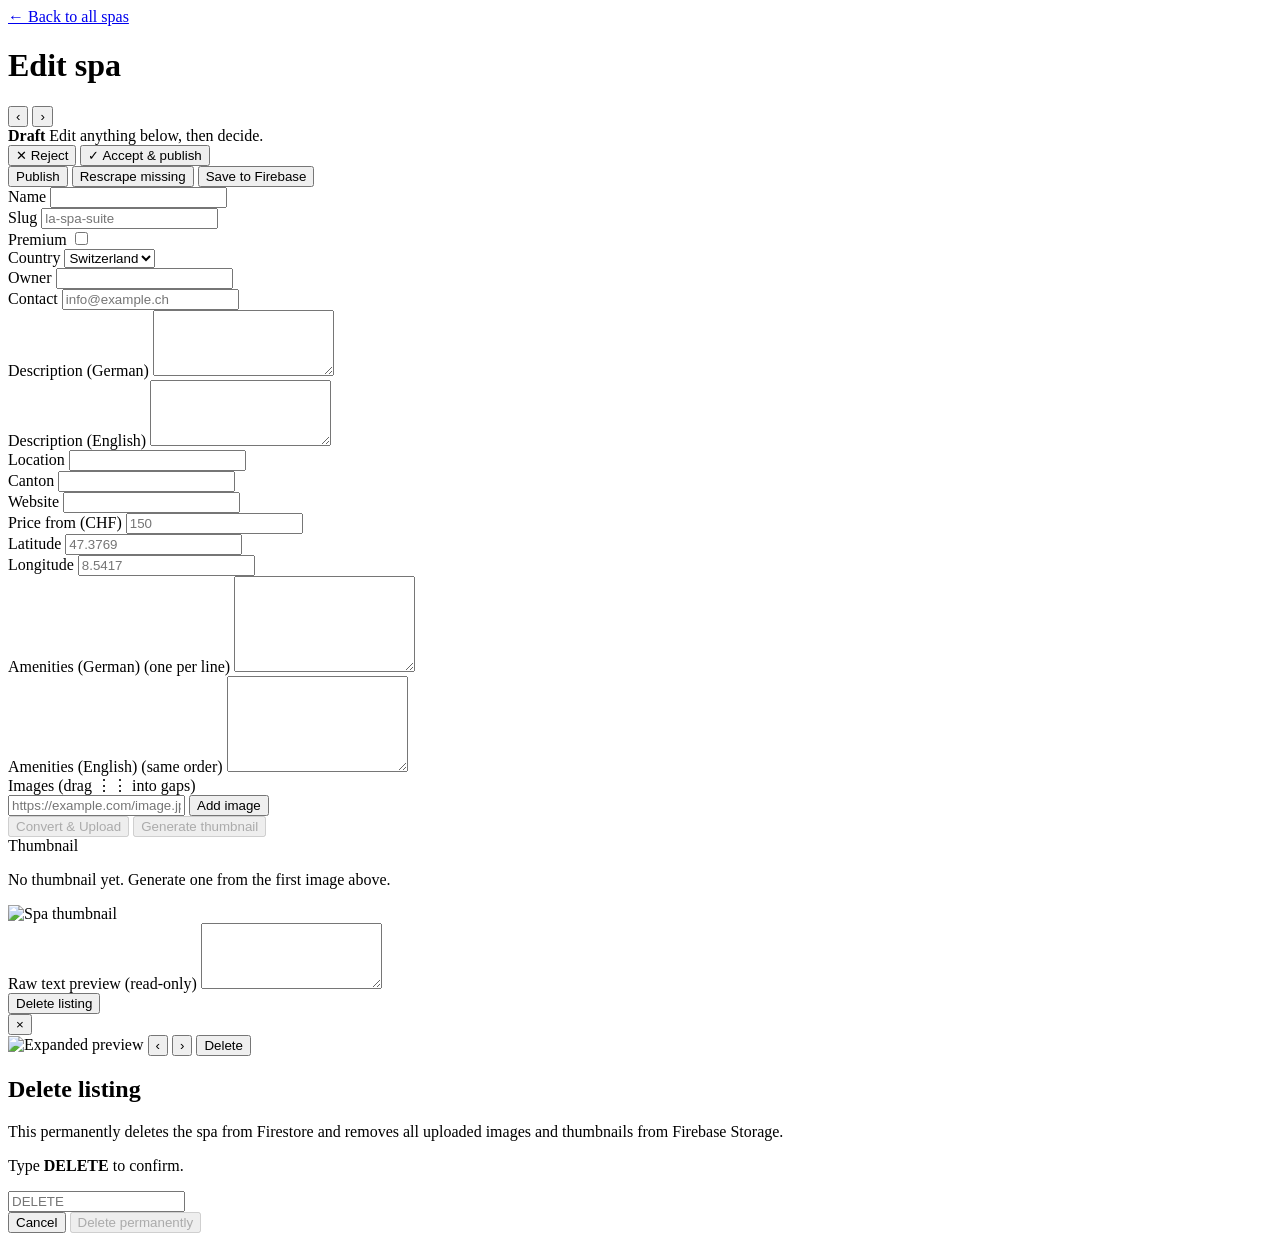
==== scraper/templates/edit.html @ 3df0c20e "Bilingual spa data: English description/amenities and country - AI extraction returns German and Eng" ====
<!doctype html>
<html lang="en">
  <head>
    <meta charset="UTF-8" />
    <meta name="viewport" content="width=device-width, initial-scale=1.0" />
    <title>Edit Spa · PrivateSpa</title>
    <link rel="stylesheet" href="/static/style.css" />
  </head>
  <body>
    <div class="container">
      <header class="page-header">
        <a href="/" class="back-link">← Back to all spas</a>
        <h1 id="editor-title">Edit spa</h1>
        <nav id="spa-nav" class="spa-nav hidden" aria-label="Spa navigation">
          <button
            type="button"
            id="spa-prev-btn"
            class="spa-nav-btn"
            aria-label="Previous spa"
          >
            ‹
          </button>
          <span id="spa-nav-label" class="spa-nav-label"></span>
          <button
            type="button"
            id="spa-next-btn"
            class="spa-nav-btn"
            aria-label="Next spa"
          >
            ›
          </button>
        </nav>
      </header>

      <div id="review-bar" class="review-bar hidden">
        <div class="review-bar-text">
          <strong>Draft</strong>
          <span id="review-progress"></span>
          <span class="review-bar-hint">Edit anything below, then decide.</span>
        </div>
        <div class="review-bar-actions">
          <button type="button" id="reject-btn" class="reject-btn">✕ Reject</button>
          <button type="button" id="accept-btn" class="accept-btn">✓ Accept &amp; publish</button>
        </div>
      </div>

      <div id="status" class="status hidden"></div>

      <section id="editor" class="editor">
        <div class="editor-header">
          <div class="meta">
            <span id="meta-mode"></span>
            <span id="meta-playwright"></span>
            <span id="meta-source"></span>
            <span id="meta-status"></span>
          </div>
          <div class="editor-actions">
            <button type="button" id="publish-btn" class="secondary-btn hidden">
              Publish
            </button>
            <button
              type="button"
              id="rescrape-missing-btn"
              class="secondary-btn hidden"
            >
              Rescrape missing
            </button>
            <button type="button" id="save-spa-btn" class="save-btn">
              Save to Firebase
            </button>
          </div>
        </div>

        <div class="field">
          <label for="name">Name</label>
          <input type="text" id="name" />
        </div>

        <div class="field-row field-row-slug-premium">
          <div class="field">
            <label for="slug">Slug</label>
            <input type="text" id="slug" placeholder="la-spa-suite" />
          </div>
          <div class="field field-premium">
            <label for="premium">Premium</label>
            <label class="premium-control" for="premium">
              <input type="checkbox" id="premium" />
            </label>
          </div>
        </div>

        <div class="field">
          <label for="country">Country</label>
          <select id="country">
            <option value="CH">Switzerland</option>
            <option value="DE">Germany</option>
            <option value="AT">Austria</option>
          </select>
        </div>

        <div class="field-row">
          <div class="field">
            <label for="owner">Owner</label>
            <input type="text" id="owner" />
          </div>
          <div class="field">
            <label for="contact">Contact</label>
            <input type="email" id="contact" placeholder="info@example.ch" autocomplete="email" />
          </div>
        </div>

        <div class="field">
          <label for="description">Description (German)</label>
          <textarea id="description" rows="4"></textarea>
        </div>

        <div class="field">
          <label for="description-en">Description (English)</label>
          <textarea id="description-en" rows="4"></textarea>
        </div>

        <div class="field-row">
          <div class="field">
            <label for="location">Location</label>
            <input type="text" id="location" />
          </div>
          <div class="field">
            <label for="canton">Canton</label>
            <input type="text" id="canton" />
          </div>
        </div>

        <div class="field-row">
          <div class="field">
            <label for="website">Website</label>
            <input type="url" id="website" />
          </div>
          <div class="field">
            <label for="price-from">Price from (CHF)</label>
            <input
              type="number"
              id="price-from"
              min="0"
              step="1"
              placeholder="150"
            />
          </div>
        </div>

        <div class="field-row">
          <div class="field">
            <label for="latitude">Latitude</label>
            <input type="text" id="latitude" placeholder="47.3769" />
          </div>
          <div class="field">
            <label for="longitude">Longitude</label>
            <input type="text" id="longitude" placeholder="8.5417" />
          </div>
        </div>

        <div class="field-row">
          <div class="field">
            <label>Amenities (German) <span class="hint">(one per line)</span></label>
            <textarea id="amenities" rows="6"></textarea>
          </div>
          <div class="field">
            <label>Amenities (English) <span class="hint">(same order)</span></label>
            <textarea id="amenities-en" rows="6"></textarea>
          </div>
        </div>

        <div class="field">
          <label>Images <span class="hint">(drag ⋮⋮ into gaps)</span></label>
          <div id="image-list" class="image-list"></div>
          <div class="add-image-row">
            <input
              type="text"
              id="new-image-url"
              placeholder="https://example.com/image.jpg"
            />
            <button type="button" id="add-image-btn">Add image</button>
          </div>
          <div class="upload-images-row">
            <button
              type="button"
              id="upload-images-btn"
              class="upload-btn"
              disabled
            >
              Convert & Upload
            </button>
            <span id="upload-status" class="upload-status hidden"></span>
            <button
              type="button"
              id="generate-thumbnail-btn"
              class="thumbnail-btn"
              disabled
            >
              Generate thumbnail
            </button>
            <span id="thumbnail-status" class="thumbnail-status hidden"></span>
          </div>
        </div>

        <div class="field" id="thumbnail-field">
          <label>Thumbnail</label>
          <div id="thumbnail-preview" class="thumbnail-preview">
            <p id="thumbnail-empty" class="thumbnail-empty">
              No thumbnail yet. Generate one from the first image above.
            </p>
            <img
              id="thumbnail-img"
              class="thumbnail-img hidden"
              alt="Spa thumbnail"
            />
            <span id="thumbnail-meta" class="thumbnail-meta hidden"></span>
          </div>
        </div>

        <div class="field" id="raw-preview-field">
          <label>Raw text preview <span class="hint">(read-only)</span></label>
          <textarea id="raw-preview" rows="4" readonly></textarea>
        </div>

        <div id="delete-listing-row" class="delete-listing-row hidden">
          <button type="button" id="delete-spa-btn" class="delete-listing-btn">
            Delete listing
          </button>
        </div>
      </section>
    </div>

    <div id="lightbox" class="lightbox hidden" aria-hidden="true">
      <button
        type="button"
        id="lightbox-close"
        class="lightbox-close"
        aria-label="Close"
      >
        ×
      </button>
      <div class="lightbox-stage">
        <div class="lightbox-image-wrap">
          <img id="lightbox-img" alt="Expanded preview" />
          <button
            type="button"
            id="lightbox-prev"
            class="lightbox-nav lightbox-prev"
            aria-label="Previous image"
          >
            ‹
          </button>
          <button
            type="button"
            id="lightbox-next"
            class="lightbox-nav lightbox-next"
            aria-label="Next image"
          >
            ›
          </button>
          <button
            type="button"
            id="lightbox-delete"
            class="lightbox-delete"
            aria-label="Delete image"
          >
            Delete
          </button>
        </div>
      </div>
    </div>

    <div id="delete-modal" class="delete-modal hidden" aria-hidden="true">
      <div class="delete-modal-dialog" role="dialog" aria-modal="true">
        <h2>Delete listing</h2>
        <p>
          This permanently deletes the spa from Firestore and removes all
          uploaded images and thumbnails from Firebase Storage.
        </p>
        <p class="delete-modal-hint">
          Type <strong>DELETE</strong> to confirm.
        </p>
        <input
          type="text"
          id="delete-confirm-input"
          placeholder="DELETE"
          autocomplete="off"
        />
        <div class="delete-modal-actions">
          <button type="button" id="delete-cancel-btn" class="secondary-btn">
            Cancel
          </button>
          <button
            type="button"
            id="delete-confirm-btn"
            class="delete-btn"
            disabled
          >
            Delete permanently
          </button>
        </div>
      </div>
    </div>

    <script id="editor-config" type="application/json">
      {{ editor_config | tojson }}
    </script>
    <script src="/static/editor.js"></script>
  </body>
</html>
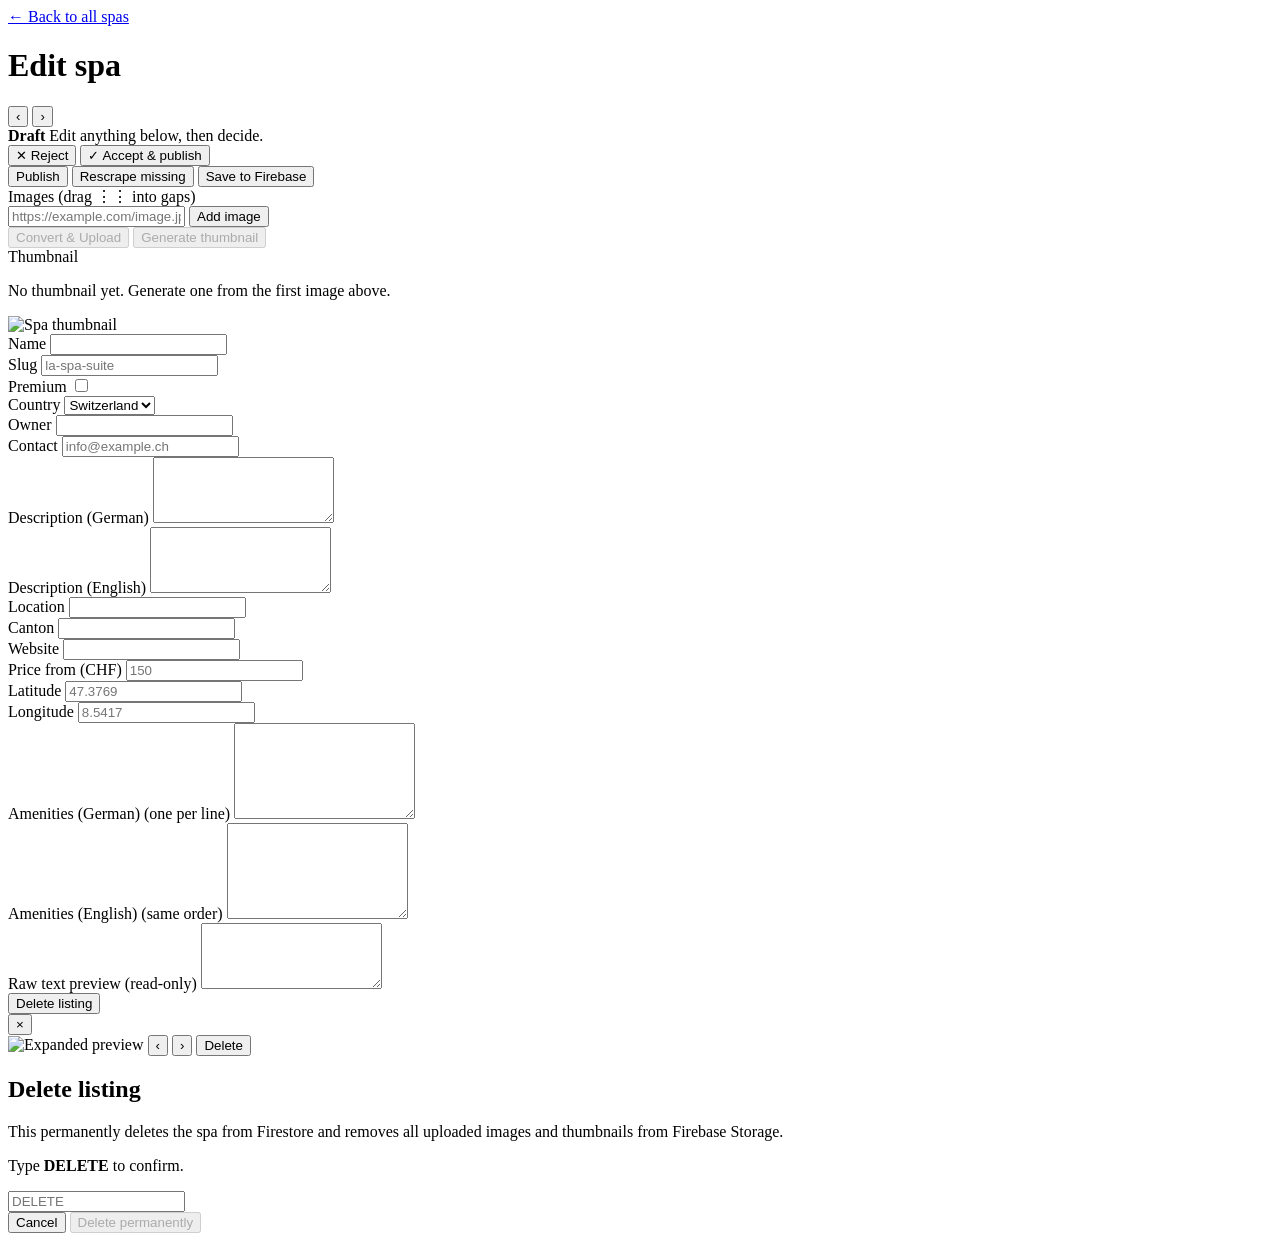
==== commit fa424bfb: "Editor: images and thumbnail at the top Co-Authored-By: Claude Opus 5.5 <noreply@anthropic.com>" ====
--- a/scraper/templates/edit.html
+++ b/scraper/templates/edit.html
@@ -72,104 +72,6 @@
         </div>
 
         <div class="field">
-          <label for="name">Name</label>
-          <input type="text" id="name" />
-        </div>
-
-        <div class="field-row field-row-slug-premium">
-          <div class="field">
-            <label for="slug">Slug</label>
-            <input type="text" id="slug" placeholder="la-spa-suite" />
-          </div>
-          <div class="field field-premium">
-            <label for="premium">Premium</label>
-            <label class="premium-control" for="premium">
-              <input type="checkbox" id="premium" />
-            </label>
-          </div>
-        </div>
-
-        <div class="field">
-          <label for="country">Country</label>
-          <select id="country">
-            <option value="CH">Switzerland</option>
-            <option value="DE">Germany</option>
-            <option value="AT">Austria</option>
-          </select>
-        </div>
-
-        <div class="field-row">
-          <div class="field">
-            <label for="owner">Owner</label>
-            <input type="text" id="owner" />
-          </div>
-          <div class="field">
-            <label for="contact">Contact</label>
-            <input type="email" id="contact" placeholder="info@example.ch" autocomplete="email" />
-          </div>
-        </div>
-
-        <div class="field">
-          <label for="description">Description (German)</label>
-          <textarea id="description" rows="4"></textarea>
-        </div>
-
-        <div class="field">
-          <label for="description-en">Description (English)</label>
-          <textarea id="description-en" rows="4"></textarea>
-        </div>
-
-        <div class="field-row">
-          <div class="field">
-            <label for="location">Location</label>
-            <input type="text" id="location" />
-          </div>
-          <div class="field">
-            <label for="canton">Canton</label>
-            <input type="text" id="canton" />
-          </div>
-        </div>
-
-        <div class="field-row">
-          <div class="field">
-            <label for="website">Website</label>
-            <input type="url" id="website" />
-          </div>
-          <div class="field">
-            <label for="price-from">Price from (CHF)</label>
-            <input
-              type="number"
-              id="price-from"
-              min="0"
-              step="1"
-              placeholder="150"
-            />
-          </div>
-        </div>
-
-        <div class="field-row">
-          <div class="field">
-            <label for="latitude">Latitude</label>
-            <input type="text" id="latitude" placeholder="47.3769" />
-          </div>
-          <div class="field">
-            <label for="longitude">Longitude</label>
-            <input type="text" id="longitude" placeholder="8.5417" />
-          </div>
-        </div>
-
-        <div class="field-row">
-          <div class="field">
-            <label>Amenities (German) <span class="hint">(one per line)</span></label>
-            <textarea id="amenities" rows="6"></textarea>
-          </div>
-          <div class="field">
-            <label>Amenities (English) <span class="hint">(same order)</span></label>
-            <textarea id="amenities-en" rows="6"></textarea>
-          </div>
-        </div>
-
-        <div class="field">
           <label>Images <span class="hint">(drag ⋮⋮ into gaps)</span></label>
           <div id="image-list" class="image-list"></div>
           <div class="add-image-row">
@@ -214,6 +116,104 @@
               alt="Spa thumbnail"
             />
             <span id="thumbnail-meta" class="thumbnail-meta hidden"></span>
+          </div>
+        </div>
+
+        <div class="field">
+          <label for="name">Name</label>
+          <input type="text" id="name" />
+        </div>
+
+        <div class="field-row field-row-slug-premium">
+          <div class="field">
+            <label for="slug">Slug</label>
+            <input type="text" id="slug" placeholder="la-spa-suite" />
+          </div>
+          <div class="field field-premium">
+            <label for="premium">Premium</label>
+            <label class="premium-control" for="premium">
+              <input type="checkbox" id="premium" />
+            </label>
+          </div>
+        </div>
+
+        <div class="field">
+          <label for="country">Country</label>
+          <select id="country">
+            <option value="CH">Switzerland</option>
+            <option value="DE">Germany</option>
+            <option value="AT">Austria</option>
+          </select>
+        </div>
+
+        <div class="field-row">
+          <div class="field">
+            <label for="owner">Owner</label>
+            <input type="text" id="owner" />
+          </div>
+          <div class="field">
+            <label for="contact">Contact</label>
+            <input type="email" id="contact" placeholder="info@example.ch" autocomplete="email" />
+          </div>
+        </div>
+
+        <div class="field">
+          <label for="description">Description (German)</label>
+          <textarea id="description" rows="4"></textarea>
+        </div>
+
+        <div class="field">
+          <label for="description-en">Description (English)</label>
+          <textarea id="description-en" rows="4"></textarea>
+        </div>
+
+        <div class="field-row">
+          <div class="field">
+            <label for="location">Location</label>
+            <input type="text" id="location" />
+          </div>
+          <div class="field">
+            <label for="canton">Canton</label>
+            <input type="text" id="canton" />
+          </div>
+        </div>
+
+        <div class="field-row">
+          <div class="field">
+            <label for="website">Website</label>
+            <input type="url" id="website" />
+          </div>
+          <div class="field">
+            <label for="price-from">Price from (CHF)</label>
+            <input
+              type="number"
+              id="price-from"
+              min="0"
+              step="1"
+              placeholder="150"
+            />
+          </div>
+        </div>
+
+        <div class="field-row">
+          <div class="field">
+            <label for="latitude">Latitude</label>
+            <input type="text" id="latitude" placeholder="47.3769" />
+          </div>
+          <div class="field">
+            <label for="longitude">Longitude</label>
+            <input type="text" id="longitude" placeholder="8.5417" />
+          </div>
+        </div>
+
+        <div class="field-row">
+          <div class="field">
+            <label>Amenities (German) <span class="hint">(one per line)</span></label>
+            <textarea id="amenities" rows="6"></textarea>
+          </div>
+          <div class="field">
+            <label>Amenities (English) <span class="hint">(same order)</span></label>
+            <textarea id="amenities-en" rows="6"></textarea>
           </div>
         </div>
 
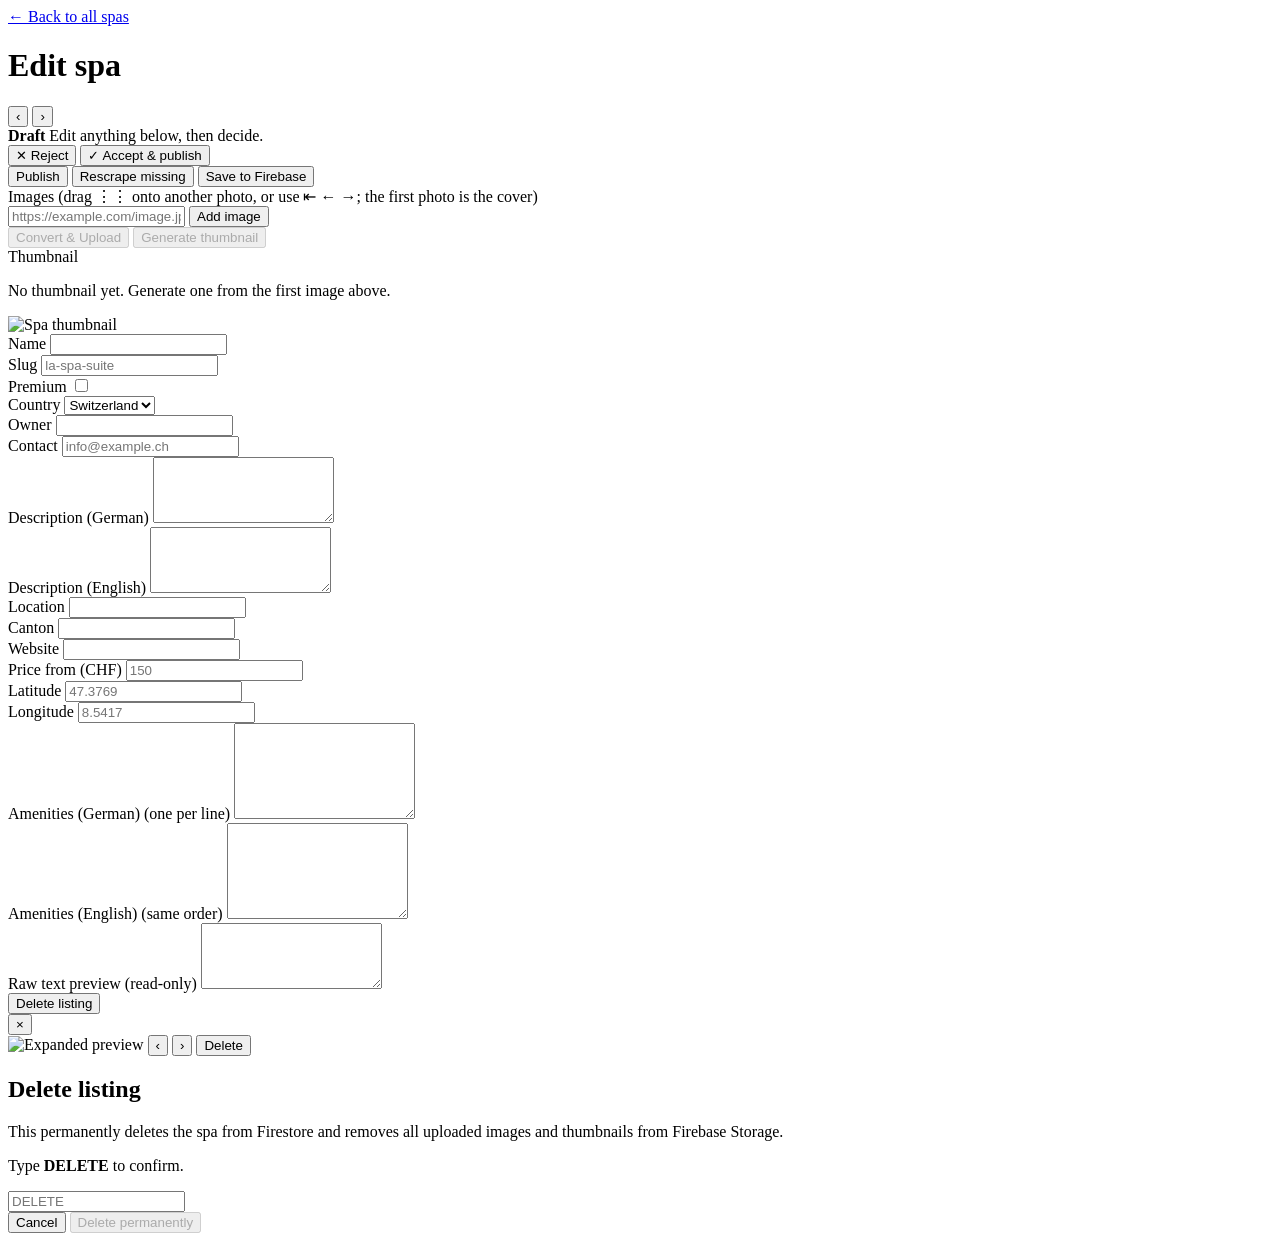
==== commit a242eaa5: "Editor: reorder any photo (drop onto photos, auto-scroll, move buttons) Drop targets were thin gaps " ====
--- a/scraper/templates/edit.html
+++ b/scraper/templates/edit.html
@@ -4,7 +4,7 @@
     <meta charset="UTF-8" />
     <meta name="viewport" content="width=device-width, initial-scale=1.0" />
     <title>Edit Spa · PrivateSpa</title>
-    <link rel="stylesheet" href="/static/style.css" />
+    <link rel="stylesheet" href="/static/style.css?v=3" />
   </head>
   <body>
     <div class="container">
@@ -72,7 +72,7 @@
         </div>
 
         <div class="field">
-          <label>Images <span class="hint">(drag ⋮⋮ into gaps)</span></label>
+          <label>Images <span class="hint">(drag ⋮⋮ onto another photo, or use ⇤ ← →; the first photo is the cover)</span></label>
           <div id="image-list" class="image-list"></div>
           <div class="add-image-row">
             <input
@@ -143,6 +143,8 @@
             <option value="CH">Switzerland</option>
             <option value="DE">Germany</option>
             <option value="AT">Austria</option>
+            <option value="IT">Italy</option>
+            <option value="FR">France</option>
           </select>
         </div>
 
@@ -305,6 +307,7 @@
     <script id="editor-config" type="application/json">
       {{ editor_config | tojson }}
     </script>
-    <script src="/static/editor.js"></script>
+    <script src="/static/publish-toasts.js?v=2"></script>
+    <script src="/static/editor.js?v=3"></script>
   </body>
 </html>
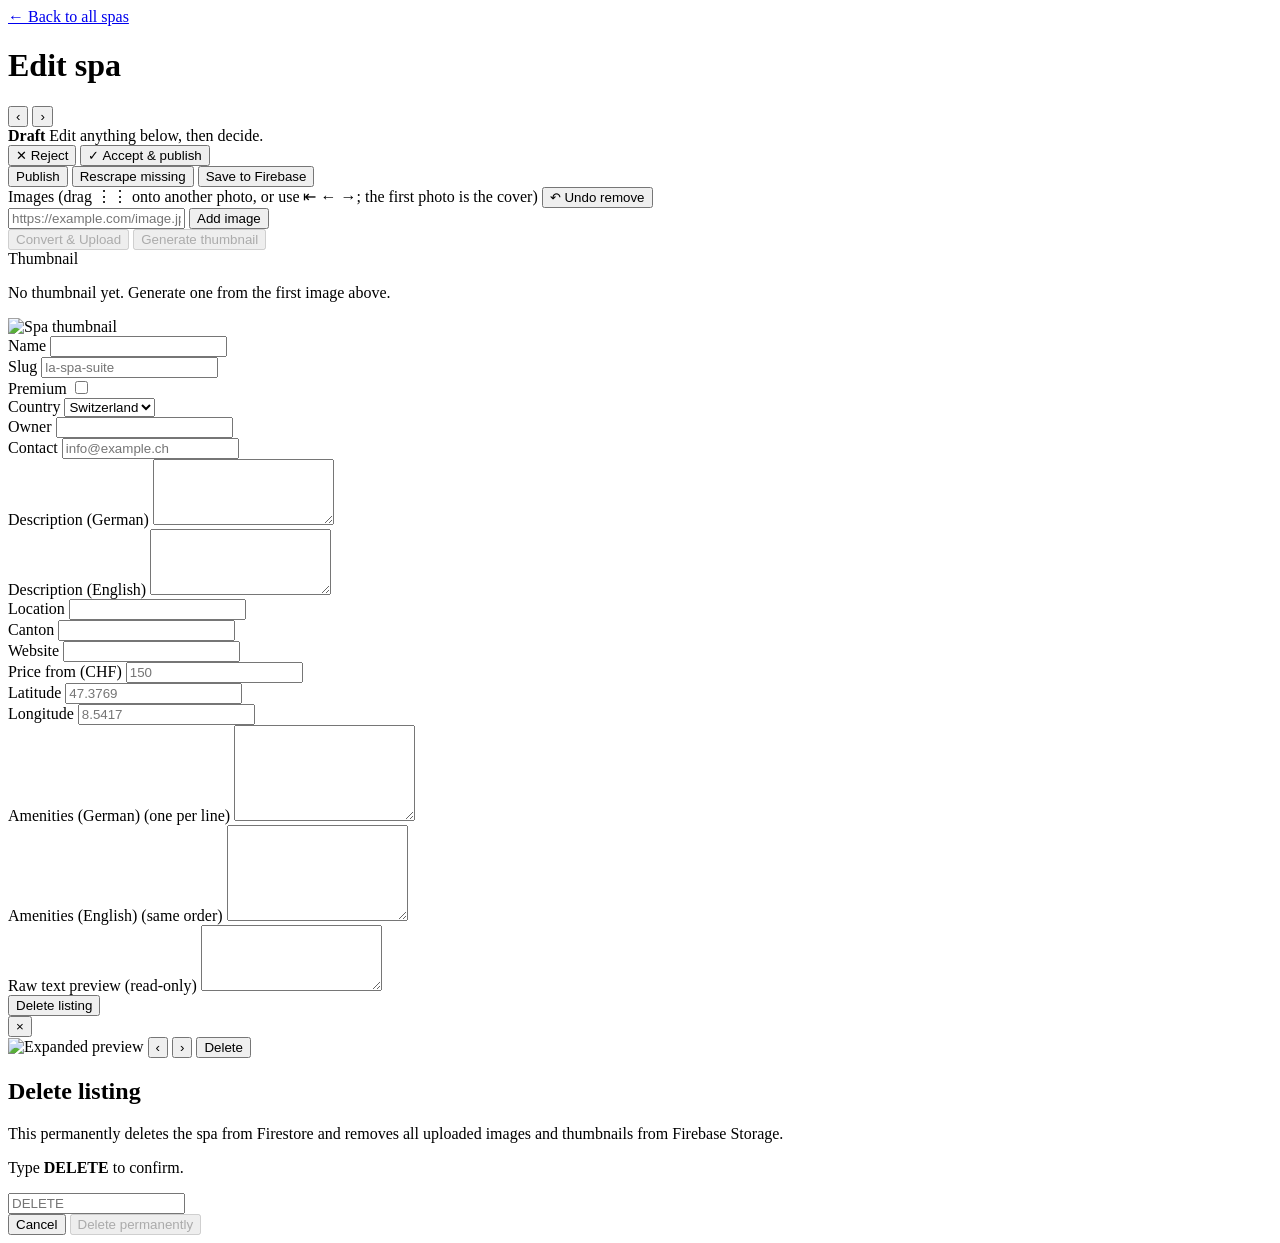
==== commit 631c8a8a: "Editor: undo removed photos (button and Cmd/Ctrl+Z) Co-Authored-By: Claude Opus 5.5 <noreply@anthrop" ====
--- a/scraper/templates/edit.html
+++ b/scraper/templates/edit.html
@@ -4,7 +4,7 @@
     <meta charset="UTF-8" />
     <meta name="viewport" content="width=device-width, initial-scale=1.0" />
     <title>Edit Spa · PrivateSpa</title>
-    <link rel="stylesheet" href="/static/style.css?v=3" />
+    <link rel="stylesheet" href="/static/style.css?v=4" />
   </head>
   <body>
     <div class="container">
@@ -72,7 +72,10 @@
         </div>
 
         <div class="field">
-          <label>Images <span class="hint">(drag ⋮⋮ onto another photo, or use ⇤ ← →; the first photo is the cover)</span></label>
+          <div class="images-header">
+            <label>Images <span class="hint">(drag ⋮⋮ onto another photo, or use ⇤ ← →; the first photo is the cover)</span></label>
+            <button type="button" id="undo-remove-btn" class="secondary-btn hidden" title="Bring back the last removed photo (Cmd+Z)">↶ Undo remove</button>
+          </div>
           <div id="image-list" class="image-list"></div>
           <div class="add-image-row">
             <input
@@ -308,6 +311,6 @@
       {{ editor_config | tojson }}
     </script>
     <script src="/static/publish-toasts.js?v=2"></script>
-    <script src="/static/editor.js?v=3"></script>
+    <script src="/static/editor.js?v=4"></script>
   </body>
 </html>
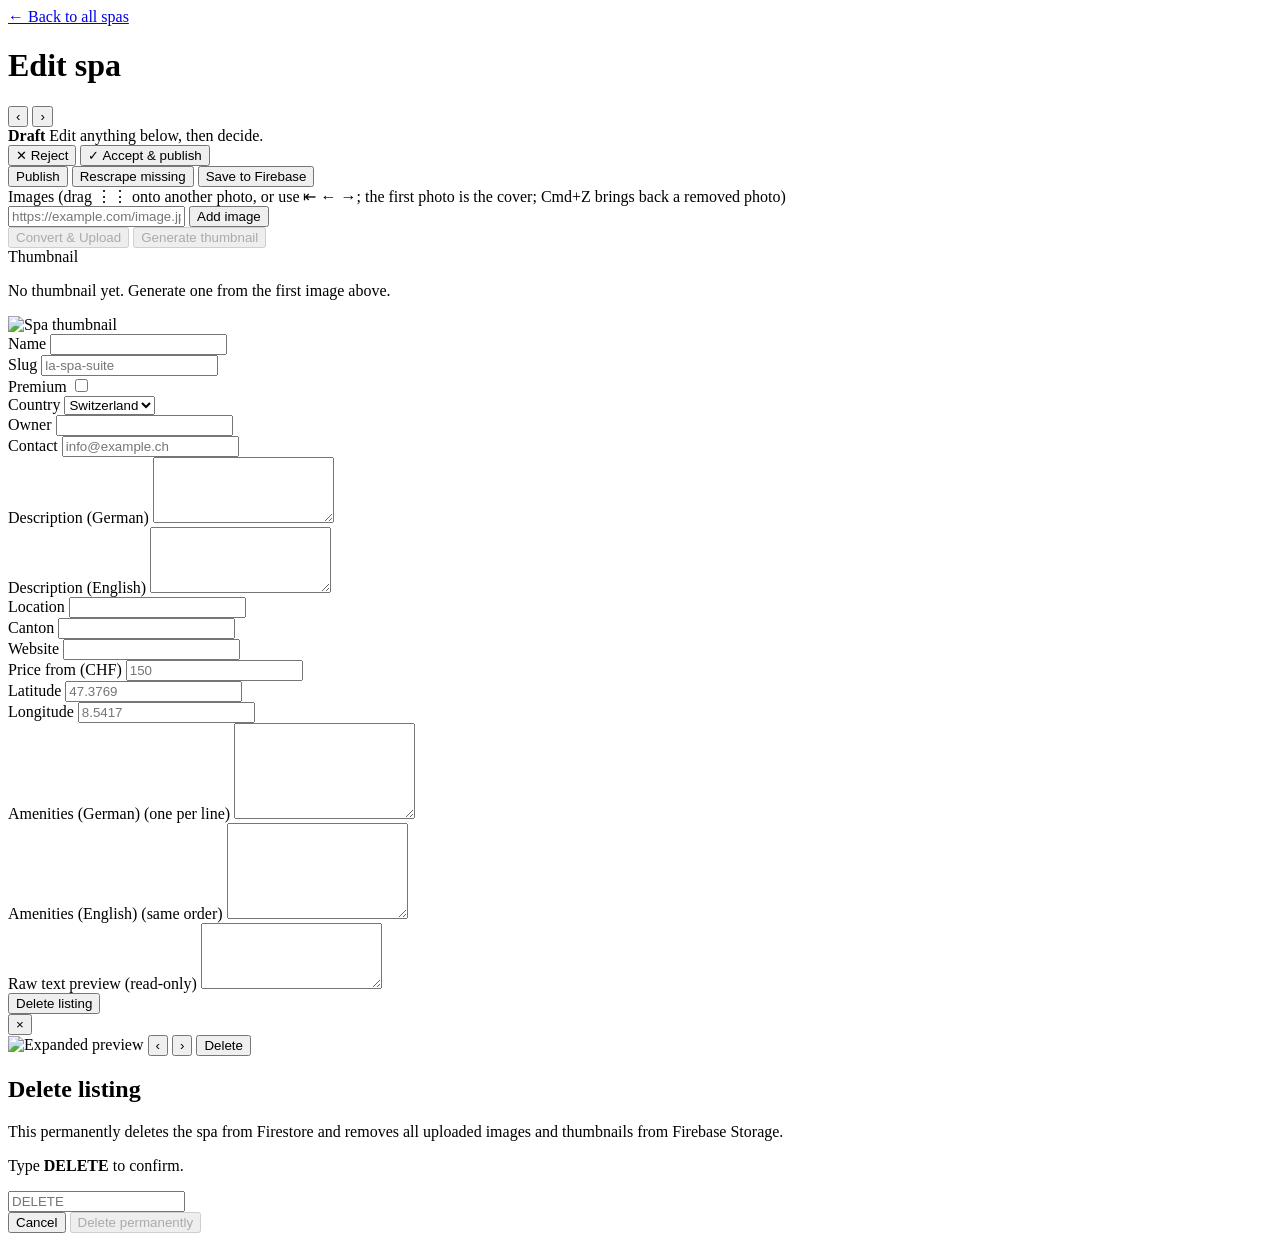
==== commit d4a9dc97: "Editor: undo removed photos with Cmd/Ctrl+Z only (no button) Co-Authored-By: Claude Opus 5.5 <norepl" ====
--- a/scraper/templates/edit.html
+++ b/scraper/templates/edit.html
@@ -73,8 +73,7 @@
 
         <div class="field">
           <div class="images-header">
-            <label>Images <span class="hint">(drag ⋮⋮ onto another photo, or use ⇤ ← →; the first photo is the cover)</span></label>
-            <button type="button" id="undo-remove-btn" class="secondary-btn hidden" title="Bring back the last removed photo (Cmd+Z)">↶ Undo remove</button>
+            <label>Images <span class="hint">(drag ⋮⋮ onto another photo, or use ⇤ ← →; the first photo is the cover; Cmd+Z brings back a removed photo)</span></label>
           </div>
           <div id="image-list" class="image-list"></div>
           <div class="add-image-row">
